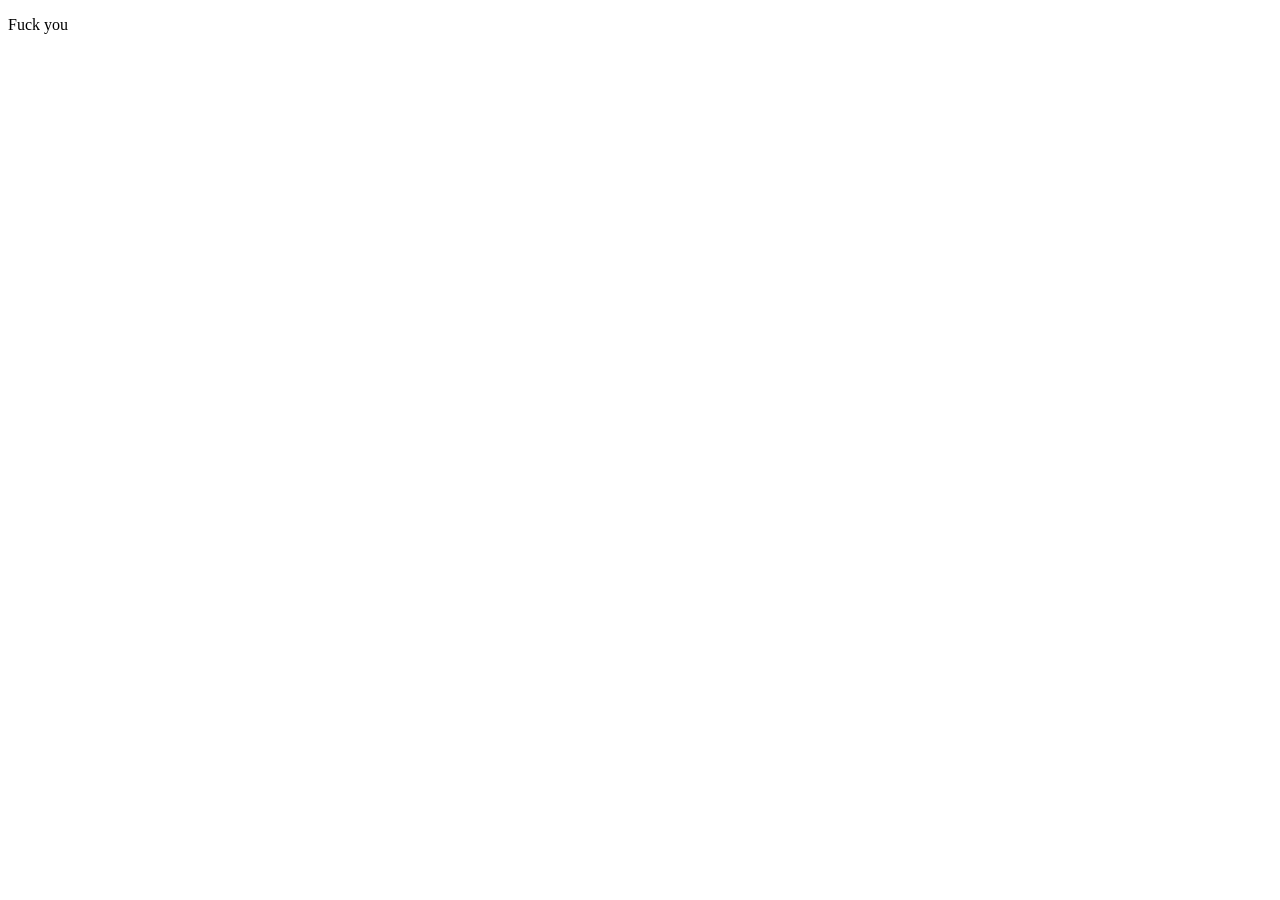
==== about.html @ 266de82f "foun out howto hyperlink lol" ====
<!DOCTYPE html>
<html lang="en">
<head>
    <meta charset="UTF-8">
    <meta name="viewport" content="width=device-width, initial-scale=1.0">
    <title>About Us</title>
</head>
<body>
    <p>Fuck you</p> 
</body>
</html>
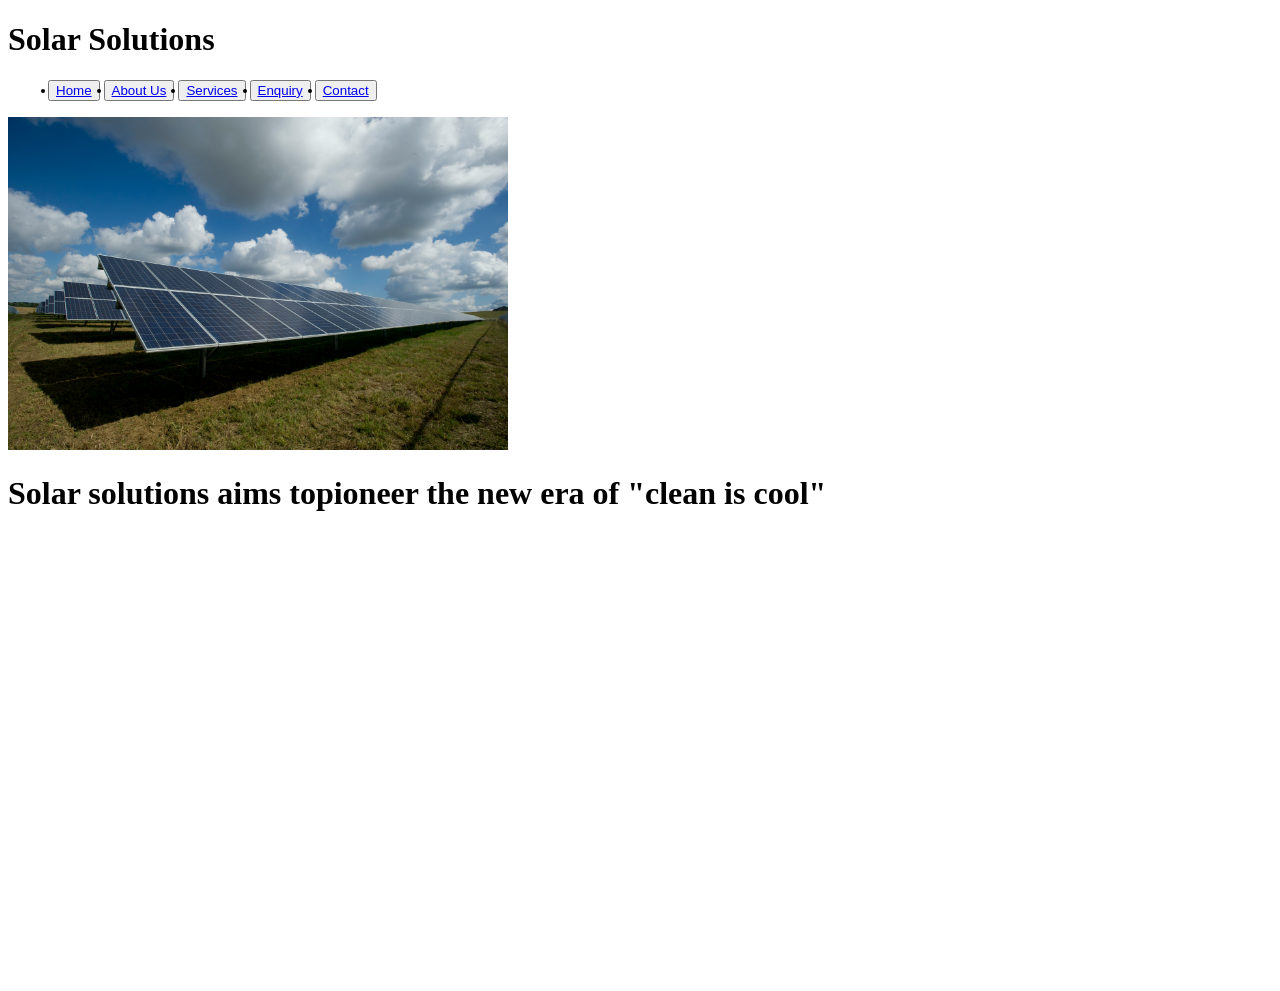
==== commit 69614cbd: "replacng lost data" ====
--- a/about.html
+++ b/about.html
@@ -6,6 +6,20 @@
     <title>About Us</title>
 </head>
 <body>
-    <p>Fuck you</p> 
+      <header>
+    <div class="header">
+        <h1>Solar Solutions</h1>
+         <nav>
+            <ul>
+               <button> <li><a href="index.html"></a><a href="index.html">Home</a></li></button>
+               <button> <li><a href="about.html"></a><a href="about.html">About Us</a></li></button>
+                 <button> <li><a href="services.html"></a><a href="services.html">Services</a></li></button>
+                <button> <li><a href="enquiry.html"></a><a href="enquiry.html">Enquiry</a></li></button>
+                <button> <li><a href="contact.html"></a><a href="contact.html">Contact</a></li></button>
+            </ul>
+        </nav><img src="img/solar.jpg" alt="Logo" class="logo" width="500">
+    </div>
+        </header>
+        <h1>Solar solutions aims topioneer the new era of "clean is cool"<iframe src="https://www.google.com/maps/embed?pb=!1m18!1m12!1m3!1d3579.565335395243!2d28.16453027541538!3d-26.21081437707248!2m3!1f0!2f0!3f0!3m2!1i1024!2i768!4f13.1!3m3!1m2!1s0x1e95115ff9187f0f%3A0xa1120f70bcdefe7d!2sCheeky%20Tiger!5e0!3m2!1sen!2sza!4v1776682403850!5m2!1sen!2sza" width="600" height="450" style="border:0;" allowfullscreen="" loading="lazy" referrerpolicy="no-referrer-when-downgrade"></iframe>
 </body>
 </html>
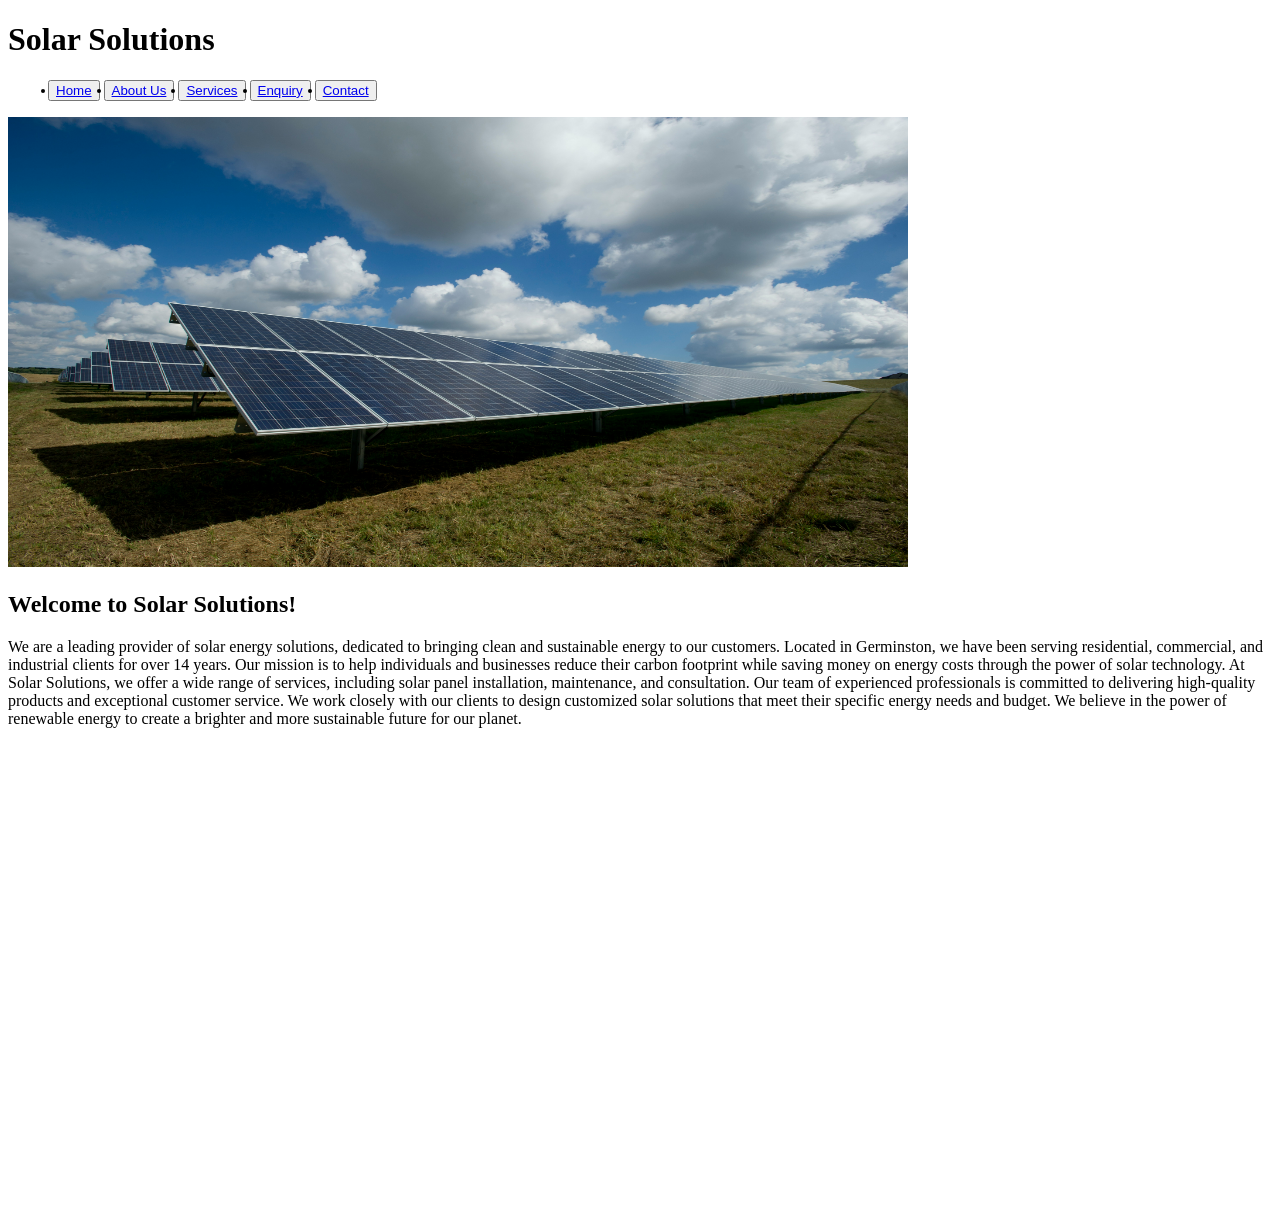
==== commit 864a93d0: "IDK" ====
--- a/about.html
+++ b/about.html
@@ -4,6 +4,7 @@
     <meta charset="UTF-8">
     <meta name="viewport" content="width=device-width, initial-scale=1.0">
     <title>About Us</title>
+    <bgcolor="#121912"> 
 </head>
 <body>
       <header>
@@ -17,9 +18,15 @@
                 <button> <li><a href="enquiry.html"></a><a href="enquiry.html">Enquiry</a></li></button>
                 <button> <li><a href="contact.html"></a><a href="contact.html">Contact</a></li></button>
             </ul>
-        </nav><img src="img/solar.jpg" alt="Logo" class="logo" width="500">
+        </nav><img src="img/solar.jpg" alt="Logo" class="logo" width="900" height="450">
     </div>
         </header>
-        <h1>Solar solutions aims topioneer the new era of "clean is cool"<iframe src="https://www.google.com/maps/embed?pb=!1m18!1m12!1m3!1d3579.565335395243!2d28.16453027541538!3d-26.21081437707248!2m3!1f0!2f0!3f0!3m2!1i1024!2i768!4f13.1!3m3!1m2!1s0x1e95115ff9187f0f%3A0xa1120f70bcdefe7d!2sCheeky%20Tiger!5e0!3m2!1sen!2sza!4v1776682403850!5m2!1sen!2sza" width="600" height="450" style="border:0;" allowfullscreen="" loading="lazy" referrerpolicy="no-referrer-when-downgrade"></iframe>
+        <p><h2>Welcome to Solar Solutions!</h2> We are a leading provider of solar energy solutions, dedicated to bringing clean and sustainable energy to our customers.
+            Located in Germinston, we have been serving residential, commercial, and industrial clients for over 14 years. Our mission is to help individuals and businesses reduce their carbon footprint while saving money on energy costs through the power of solar technology.
+            At Solar Solutions, we offer a wide range of services, including solar panel installation, maintenance, and consultation. Our team of experienced professionals is committed to delivering high-quality products and exceptional customer service. We work closely with our clients to design customized solar solutions that meet their specific energy needs and budget.
+            We believe in the power of renewable energy to create a brighter and more sustainable future for our planet.
+        </p>  
+        <iframe src="https://www.google.com/maps/embed?pb=!1m18!1m12!1m3!1d3579.565335398185!2d28.164524911784465!3d-26.210814376976813!2m3!1f0!2f0!3f0!3m2!1i1024!2i768!4f13.1!3m3!1m2!1s0x1e95115ff9187f0f%3A0xa1120f70bcdefe7d!2sCheeky%20Tiger!5e0!3m2!1sen!2sza!4v1776643107846!5m2!1sen!2sza" width="900" height="450" style="border:0;" allowfullscreen="" loading="lazy" referrerpolicy="no-referrer-when-downgrade"></iframe>
+        
 </body>
 </html>
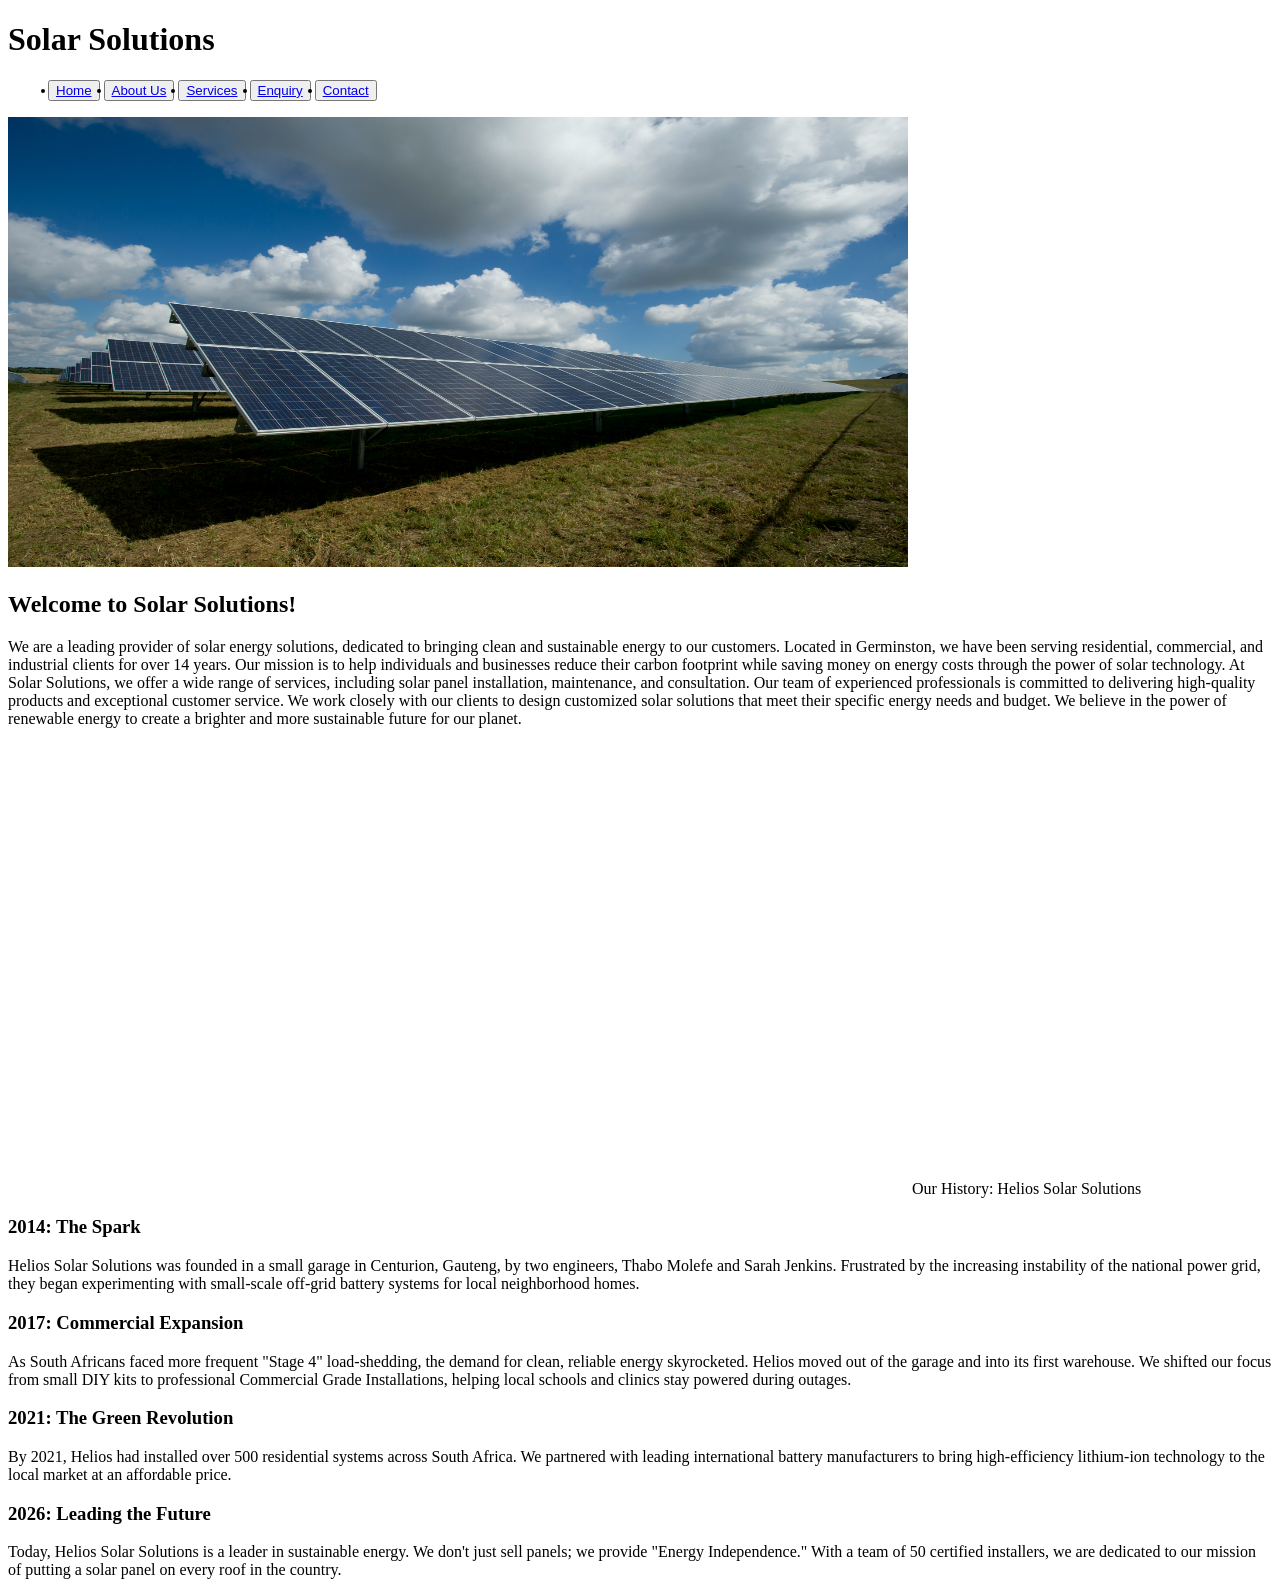
==== commit 87aa4d91: "forgot to save but added more info" ====
--- a/about.html
+++ b/about.html
@@ -27,6 +27,17 @@
             We believe in the power of renewable energy to create a brighter and more sustainable future for our planet.
         </p>  
         <iframe src="https://www.google.com/maps/embed?pb=!1m18!1m12!1m3!1d3579.565335398185!2d28.164524911784465!3d-26.210814376976813!2m3!1f0!2f0!3f0!3m2!1i1024!2i768!4f13.1!3m3!1m2!1s0x1e95115ff9187f0f%3A0xa1120f70bcdefe7d!2sCheeky%20Tiger!5e0!3m2!1sen!2sza!4v1776643107846!5m2!1sen!2sza" width="900" height="450" style="border:0;" allowfullscreen="" loading="lazy" referrerpolicy="no-referrer-when-downgrade"></iframe>
-        
+        Our History: Helios Solar Solutions
+<h3>2014: The Spark</h3>
+<p>Helios Solar Solutions was founded in a small garage in Centurion, Gauteng, by two engineers, Thabo Molefe and Sarah Jenkins. Frustrated by the increasing instability of the national power grid, they began experimenting with small-scale off-grid battery systems for local neighborhood homes.<p>
+
+<h3>2017: Commercial Expansion</h3>
+<p>As South Africans faced more frequent "Stage 4" load-shedding, the demand for clean, reliable energy skyrocketed. Helios moved out of the garage and into its first warehouse. We shifted our focus from small DIY kits to professional Commercial Grade Installations, helping local schools and clinics stay powered during outages.</p>
+
+<h3>2021: The Green Revolution</h3>
+<p>By 2021, Helios had installed over 500 residential systems across South Africa. We partnered with leading international battery manufacturers to bring high-efficiency lithium-ion technology to the local market at an affordable price.</p>
+
+<h3>2026: Leading the Future</h3>
+<p>Today, Helios Solar Solutions is a leader in sustainable energy. We don't just sell panels; we provide "Energy Independence." With a team of 50 certified installers, we are dedicated to our mission of putting a solar panel on every roof in the country.</p>
 </body>
 </html>
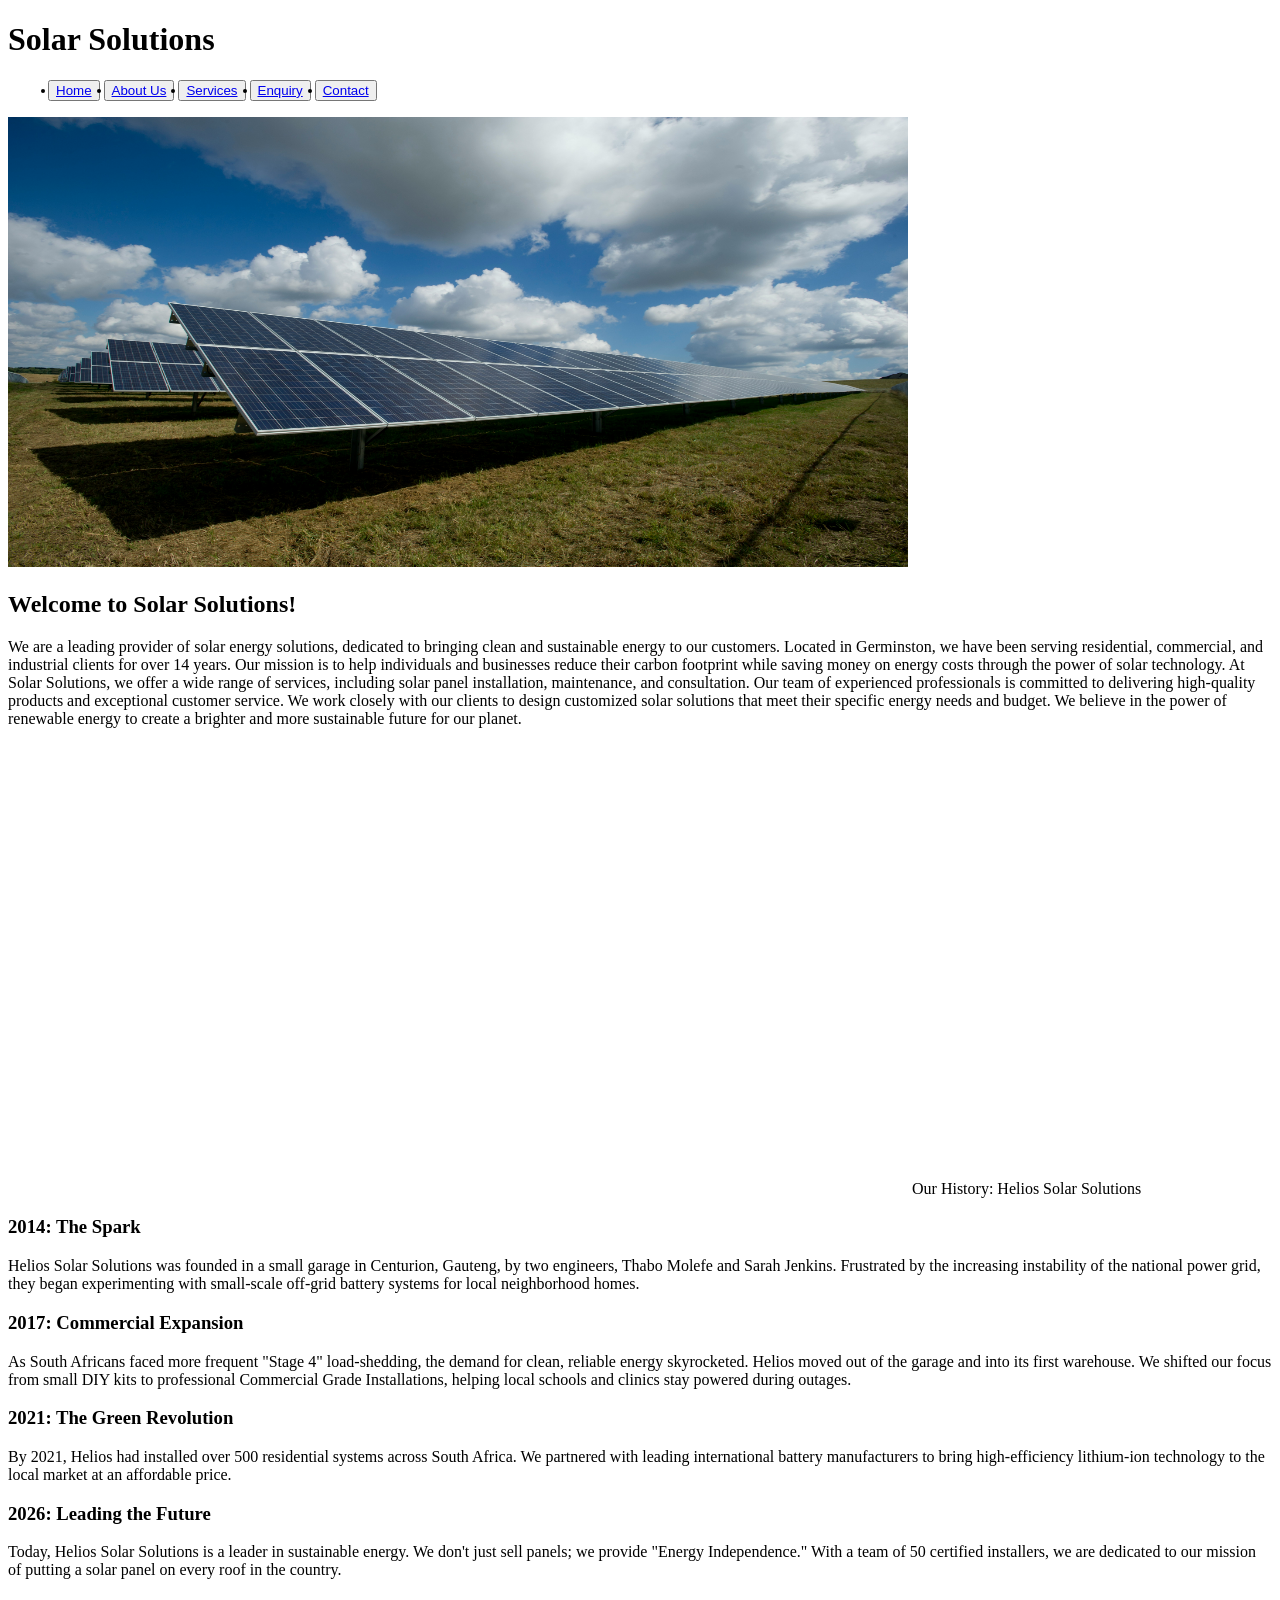
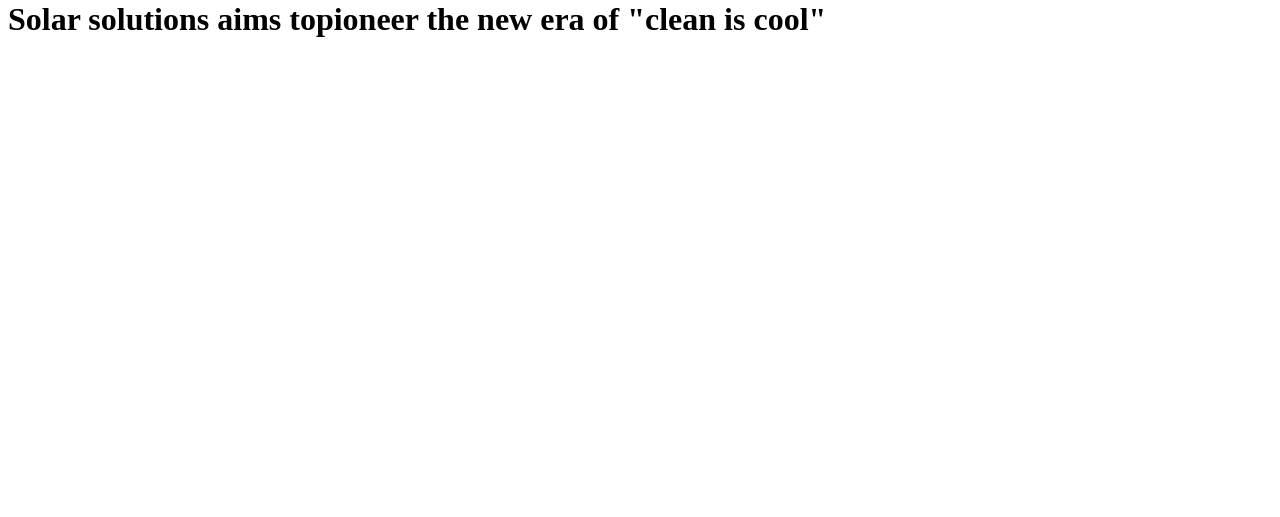
==== commit 86a46167: "Merge branch 'main' of https://github.com/epicgamerboyyy-cmd/wede-5020-poe" ====
--- a/about.html
+++ b/about.html
@@ -39,5 +39,6 @@
 
 <h3>2026: Leading the Future</h3>
 <p>Today, Helios Solar Solutions is a leader in sustainable energy. We don't just sell panels; we provide "Energy Independence." With a team of 50 certified installers, we are dedicated to our mission of putting a solar panel on every roof in the country.</p>
-</body>
+        <h1>Solar solutions aims topioneer the new era of "clean is cool"<iframe src="https://www.google.com/maps/embed?pb=!1m18!1m12!1m3!1d3579.565335395243!2d28.16453027541538!3d-26.21081437707248!2m3!1f0!2f0!3f0!3m2!1i1024!2i768!4f13.1!3m3!1m2!1s0x1e95115ff9187f0f%3A0xa1120f70bcdefe7d!2sCheeky%20Tiger!5e0!3m2!1sen!2sza!4v1776682403850!5m2!1sen!2sza" width="600" height="450" style="border:0;" allowfullscreen="" loading="lazy" referrerpolicy="no-referrer-when-downgrade"></iframe>
+        </body>
 </html>
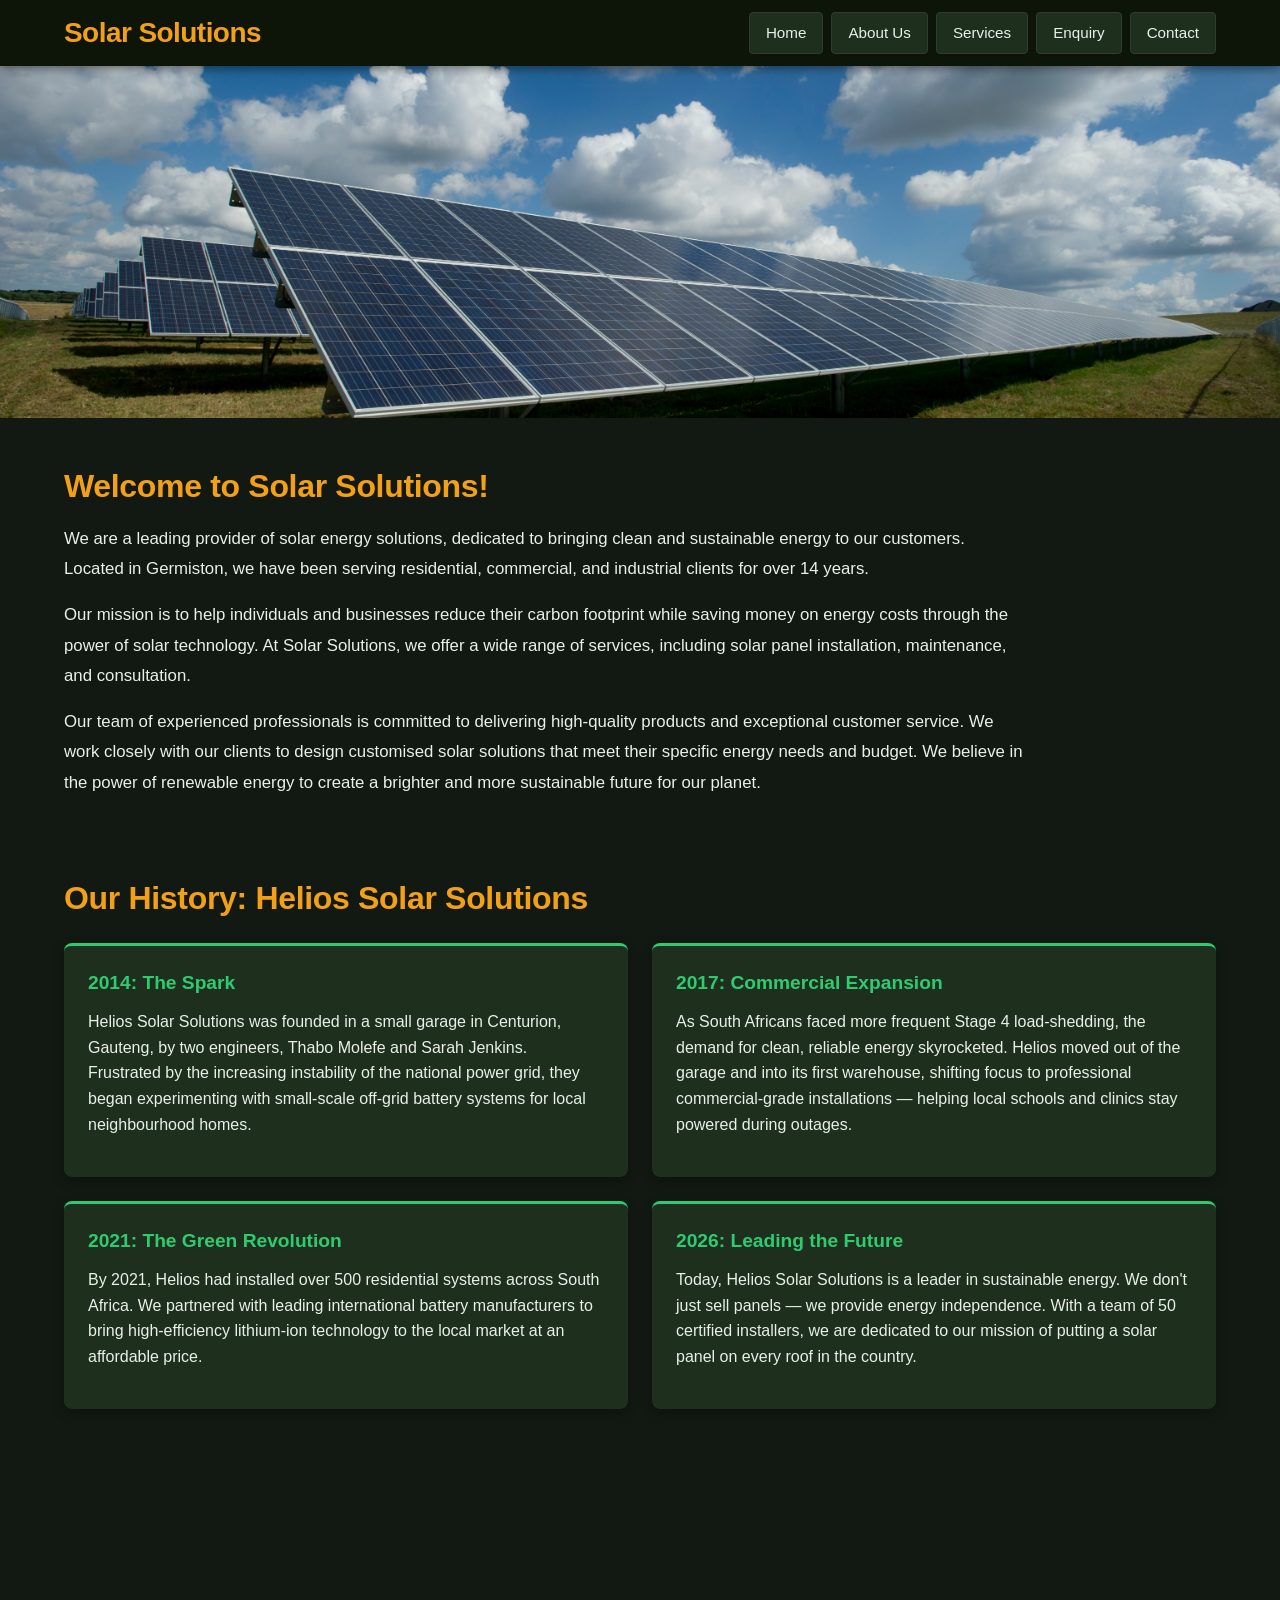
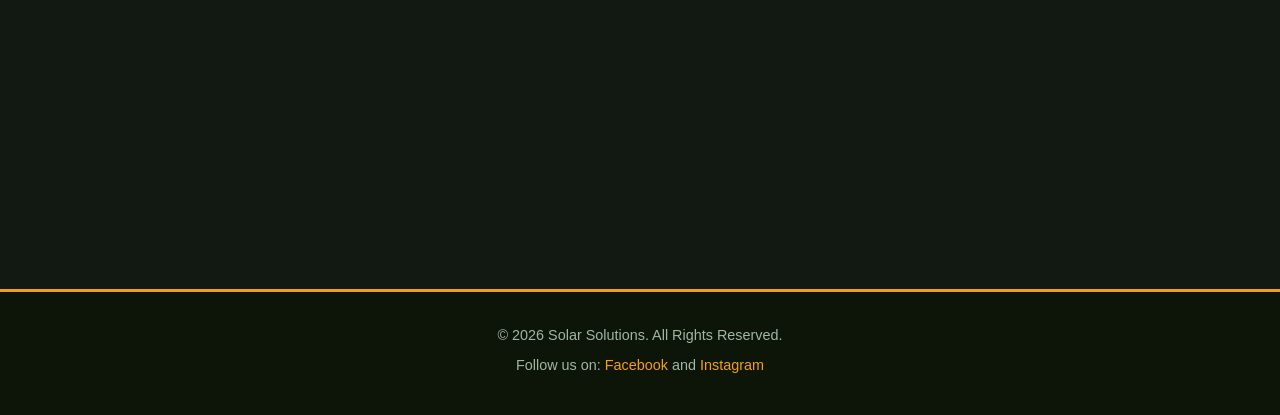
==== commit bdd1a6f5: "Part 2: add CSS styling, responsive design, and fix HTML - Add css/styles.css with reset, typography" ====
--- a/about.html
+++ b/about.html
@@ -3,42 +3,77 @@
 <head>
     <meta charset="UTF-8">
     <meta name="viewport" content="width=device-width, initial-scale=1.0">
-    <title>About Us</title>
-    <bgcolor="#121912"> 
+    <title>About Us | Solar Solutions</title>
+    <link rel="stylesheet" href="css/styles.css">
 </head>
 <body>
-      <header>
-    <div class="header">
-        <h1>Solar Solutions</h1>
-         <nav>
-            <ul>
-               <button> <li><a href="index.html"></a><a href="index.html">Home</a></li></button>
-               <button> <li><a href="about.html"></a><a href="about.html">About Us</a></li></button>
-                 <button> <li><a href="services.html"></a><a href="services.html">Services</a></li></button>
-                <button> <li><a href="enquiry.html"></a><a href="enquiry.html">Enquiry</a></li></button>
-                <button> <li><a href="contact.html"></a><a href="contact.html">Contact</a></li></button>
-            </ul>
-        </nav><img src="img/solar.jpg" alt="Logo" class="logo" width="900" height="450">
+    <header>
+        <div class="header">
+            <h1>Solar Solutions</h1>
+            <nav>
+                <ul>
+                    <li><a href="index.html">Home</a></li>
+                    <li><a href="about.html">About Us</a></li>
+                    <li><a href="services.html">Services</a></li>
+                    <li><a href="enquiry.html">Enquiry</a></li>
+                    <li><a href="contact.html">Contact</a></li>
+                </ul>
+            </nav>
+        </div>
+    </header>
+
+    <div class="hero-banner-container">
+        <img
+            src="img/solar.jpg"
+            srcset="img/solar.jpg 800w"
+            sizes="(max-width: 480px) 100vw, (max-width: 768px) 100vw, (max-width: 1024px) 100vw, 1200px"
+            alt="Solar panels on a rooftop at sunset">
     </div>
-        </header>
-        <p><h2>Welcome to Solar Solutions!</h2> We are a leading provider of solar energy solutions, dedicated to bringing clean and sustainable energy to our customers.
-            Located in Germinston, we have been serving residential, commercial, and industrial clients for over 14 years. Our mission is to help individuals and businesses reduce their carbon footprint while saving money on energy costs through the power of solar technology.
-            At Solar Solutions, we offer a wide range of services, including solar panel installation, maintenance, and consultation. Our team of experienced professionals is committed to delivering high-quality products and exceptional customer service. We work closely with our clients to design customized solar solutions that meet their specific energy needs and budget.
-            We believe in the power of renewable energy to create a brighter and more sustainable future for our planet.
-        </p>  
-        <iframe src="https://www.google.com/maps/embed?pb=!1m18!1m12!1m3!1d3579.565335398185!2d28.164524911784465!3d-26.210814376976813!2m3!1f0!2f0!3f0!3m2!1i1024!2i768!4f13.1!3m3!1m2!1s0x1e95115ff9187f0f%3A0xa1120f70bcdefe7d!2sCheeky%20Tiger!5e0!3m2!1sen!2sza!4v1776643107846!5m2!1sen!2sza" width="900" height="450" style="border:0;" allowfullscreen="" loading="lazy" referrerpolicy="no-referrer-when-downgrade"></iframe>
-        Our History: Helios Solar Solutions
-<h3>2014: The Spark</h3>
-<p>Helios Solar Solutions was founded in a small garage in Centurion, Gauteng, by two engineers, Thabo Molefe and Sarah Jenkins. Frustrated by the increasing instability of the national power grid, they began experimenting with small-scale off-grid battery systems for local neighborhood homes.<p>
 
-<h3>2017: Commercial Expansion</h3>
-<p>As South Africans faced more frequent "Stage 4" load-shedding, the demand for clean, reliable energy skyrocketed. Helios moved out of the garage and into its first warehouse. We shifted our focus from small DIY kits to professional Commercial Grade Installations, helping local schools and clinics stay powered during outages.</p>
+    <main>
+        <section class="about-content">
+            <h2>Welcome to Solar Solutions!</h2>
+            <p>We are a leading provider of solar energy solutions, dedicated to bringing clean and sustainable energy to our customers. Located in Germiston, we have been serving residential, commercial, and industrial clients for over 14 years.</p>
+            <p>Our mission is to help individuals and businesses reduce their carbon footprint while saving money on energy costs through the power of solar technology. At Solar Solutions, we offer a wide range of services, including solar panel installation, maintenance, and consultation.</p>
+            <p>Our team of experienced professionals is committed to delivering high-quality products and exceptional customer service. We work closely with our clients to design customised solar solutions that meet their specific energy needs and budget. We believe in the power of renewable energy to create a brighter and more sustainable future for our planet.</p>
+        </section>
 
-<h3>2021: The Green Revolution</h3>
-<p>By 2021, Helios had installed over 500 residential systems across South Africa. We partnered with leading international battery manufacturers to bring high-efficiency lithium-ion technology to the local market at an affordable price.</p>
+        <section class="history">
+            <h2>Our History: Helios Solar Solutions</h2>
+            <div class="history-grid">
+                <div class="history-item">
+                    <h3>2014: The Spark</h3>
+                    <p>Helios Solar Solutions was founded in a small garage in Centurion, Gauteng, by two engineers, Thabo Molefe and Sarah Jenkins. Frustrated by the increasing instability of the national power grid, they began experimenting with small-scale off-grid battery systems for local neighbourhood homes.</p>
+                </div>
+                <div class="history-item">
+                    <h3>2017: Commercial Expansion</h3>
+                    <p>As South Africans faced more frequent Stage 4 load-shedding, the demand for clean, reliable energy skyrocketed. Helios moved out of the garage and into its first warehouse, shifting focus to professional commercial-grade installations — helping local schools and clinics stay powered during outages.</p>
+                </div>
+                <div class="history-item">
+                    <h3>2021: The Green Revolution</h3>
+                    <p>By 2021, Helios had installed over 500 residential systems across South Africa. We partnered with leading international battery manufacturers to bring high-efficiency lithium-ion technology to the local market at an affordable price.</p>
+                </div>
+                <div class="history-item">
+                    <h3>2026: Leading the Future</h3>
+                    <p>Today, Helios Solar Solutions is a leader in sustainable energy. We don't just sell panels — we provide energy independence. With a team of 50 certified installers, we are dedicated to our mission of putting a solar panel on every roof in the country.</p>
+                </div>
+            </div>
+        </section>
 
-<h3>2026: Leading the Future</h3>
-<p>Today, Helios Solar Solutions is a leader in sustainable energy. We don't just sell panels; we provide "Energy Independence." With a team of 50 certified installers, we are dedicated to our mission of putting a solar panel on every roof in the country.</p>
-        <h1>Solar solutions aims topioneer the new era of "clean is cool"<iframe src="https://www.google.com/maps/embed?pb=!1m18!1m12!1m3!1d3579.565335395243!2d28.16453027541538!3d-26.21081437707248!2m3!1f0!2f0!3f0!3m2!1i1024!2i768!4f13.1!3m3!1m2!1s0x1e95115ff9187f0f%3A0xa1120f70bcdefe7d!2sCheeky%20Tiger!5e0!3m2!1sen!2sza!4v1776682403850!5m2!1sen!2sza" width="600" height="450" style="border:0;" allowfullscreen="" loading="lazy" referrerpolicy="no-referrer-when-downgrade"></iframe>
-        </body>
-</html>+        <div class="map-container">
+            <iframe
+                src="https://www.google.com/maps/embed?pb=!1m18!1m12!1m3!1d3579.565335398185!2d28.164524911784465!3d-26.210814376976813!2m3!1f0!2f0!3f0!3m2!1i1024!2i768!4f13.1!3m3!1m2!1s0x1e95115ff9187f0f%3A0xa1120f70bcdefe7d!2sCheeky%20Tiger!5e0!3m2!1sen!2sza!4v1776643107846!5m2!1sen!2sza"
+                allowfullscreen=""
+                loading="lazy"
+                referrerpolicy="no-referrer-when-downgrade"
+                title="Solar Solutions location map">
+            </iframe>
+        </div>
+    </main>
+
+    <footer>
+        <p>&copy; 2026 Solar Solutions. All Rights Reserved.</p>
+        <p>Follow us on: <a href="https://facebook.com">Facebook</a> and <a href="https://instagram.com">Instagram</a></p>
+    </footer>
+</body>
+</html>
--- a/css/styles.css
+++ b/css/styles.css
@@ -0,0 +1,586 @@
+/* ===== CSS RESET ===== */
+*, *::before, *::after {
+    box-sizing: border-box;
+    margin: 0;
+    padding: 0;
+}
+
+/* ===== CUSTOM PROPERTIES ===== */
+:root {
+    --primary: #f4a015;
+    --primary-dark: #c47d0a;
+    --accent: #2ecc71;
+    --bg-dark: #121912;
+    --bg-darker: #0d1408;
+    --bg-card: #1e2f1e;
+    --text-light: #e8f0e8;
+    --text-muted: #a0b8a0;
+    --border-color: #2e3e2e;
+}
+
+/* ===== BASE STYLES ===== */
+html {
+    font-size: 16px;
+    scroll-behavior: smooth;
+}
+
+body {
+    font-family: 'Segoe UI', Tahoma, Geneva, Verdana, sans-serif;
+    font-size: 1rem;
+    line-height: 1.6;
+    color: var(--text-light);
+    background-color: var(--bg-dark);
+    display: flex;
+    flex-direction: column;
+    min-height: 100vh;
+}
+
+/* ===== TYPOGRAPHY ===== */
+h1 {
+    font-size: 2.5rem;
+    font-weight: 700;
+    line-height: 1.2;
+    letter-spacing: -0.02em;
+    color: var(--primary);
+}
+
+h2 {
+    font-size: 2rem;
+    font-weight: 600;
+    line-height: 1.3;
+    letter-spacing: -0.01em;
+    color: var(--primary);
+    margin-bottom: 1rem;
+}
+
+h3 {
+    font-size: 1.5rem;
+    font-weight: 600;
+    line-height: 1.4;
+    letter-spacing: 0;
+    color: var(--accent);
+    margin-bottom: 0.75rem;
+    margin-top: 1.5rem;
+}
+
+p {
+    margin-bottom: 1rem;
+    color: var(--text-light);
+}
+
+a {
+    color: var(--primary);
+    text-decoration: none;
+    transition: color 0.3s ease;
+}
+
+a:hover {
+    color: var(--accent);
+}
+
+ul {
+    list-style: none;
+}
+
+main {
+    flex: 1;
+}
+
+/* ===== HEADER ===== */
+header {
+    background-color: var(--bg-darker);
+    box-shadow: 0 2px 10px rgba(0, 0, 0, 0.5);
+    position: sticky;
+    top: 0;
+    z-index: 100;
+}
+
+.header {
+    display: flex;
+    align-items: center;
+    justify-content: space-between;
+    max-width: 75rem;
+    margin: 0 auto;
+    padding: 0.75rem 1.5rem;
+    flex-wrap: wrap;
+    gap: 0.75rem;
+}
+
+.header h1 {
+    font-size: 1.75rem;
+    white-space: nowrap;
+}
+
+/* ===== NAVIGATION ===== */
+nav ul {
+    display: flex;
+    gap: 0.5rem;
+    flex-wrap: wrap;
+}
+
+nav ul li a {
+    display: block;
+    padding: 0.5rem 1rem;
+    border-radius: 0.25rem;
+    font-weight: 500;
+    font-size: 0.95rem;
+    color: var(--text-light);
+    background-color: var(--bg-card);
+    border: 1px solid var(--border-color);
+    transition: background-color 0.3s ease, border-color 0.3s ease, color 0.3s ease;
+}
+
+nav ul li a:hover {
+    background-color: var(--primary);
+    color: var(--bg-darker);
+    border-color: var(--primary);
+}
+
+nav ul li a:active {
+    background-color: var(--primary-dark);
+    color: var(--bg-darker);
+}
+
+nav ul li a:focus {
+    outline: 2px solid var(--accent);
+    outline-offset: 2px;
+}
+
+/* ===== HERO BANNER IMAGE ===== */
+.hero-banner-container {
+    width: 100%;
+    max-height: 22rem;
+    overflow: hidden;
+}
+
+.hero-banner-container img {
+    width: 100%;
+    height: 22rem;
+    object-fit: cover;
+    object-position: center;
+    display: block;
+}
+
+/* ===== HERO SECTION ===== */
+.hero {
+    background: linear-gradient(135deg, var(--bg-darker) 0%, var(--bg-card) 100%);
+    padding: 5rem 1.5rem;
+    text-align: center;
+    border-bottom: 3px solid var(--primary);
+}
+
+.hero h2 {
+    font-size: 2.5rem;
+    margin-bottom: 1rem;
+}
+
+.hero p {
+    font-size: 1.2rem;
+    color: var(--text-muted);
+    margin-bottom: 2rem;
+    max-width: 50rem;
+    margin-left: auto;
+    margin-right: auto;
+}
+
+/* ===== CTA BUTTON ===== */
+.cta-button {
+    display: inline-block;
+    padding: 0.875rem 2rem;
+    background-color: var(--primary);
+    color: var(--bg-darker);
+    font-size: 1rem;
+    font-weight: 700;
+    border-radius: 0.25rem;
+    border: 2px solid var(--primary);
+    cursor: pointer;
+    transition: background-color 0.3s ease, color 0.3s ease, transform 0.2s ease;
+    text-transform: uppercase;
+    letter-spacing: 0.05em;
+}
+
+.cta-button:hover {
+    background-color: transparent;
+    color: var(--primary);
+    transform: translateY(-2px);
+}
+
+.cta-button:active {
+    transform: translateY(0);
+}
+
+.cta-button:focus {
+    outline: 2px solid var(--accent);
+    outline-offset: 3px;
+}
+
+/* ===== INTRO SECTION ===== */
+.intro {
+    max-width: 75rem;
+    margin: 0 auto;
+    padding: 3rem 1.5rem;
+}
+
+/* ===== SERVICES SECTION ===== */
+.services {
+    max-width: 75rem;
+    margin: 0 auto;
+    padding: 3rem 1.5rem;
+}
+
+.services h2 {
+    margin-bottom: 2rem;
+}
+
+.services-grid {
+    display: grid;
+    grid-template-columns: repeat(2, 1fr);
+    gap: 1.5rem;
+}
+
+.service-card {
+    background-color: var(--bg-card);
+    border-left: 4px solid var(--primary);
+    border-radius: 0.5rem;
+    padding: 1.5rem;
+    box-shadow: 0 4px 12px rgba(0, 0, 0, 0.3);
+    transition: transform 0.2s ease, box-shadow 0.2s ease;
+}
+
+.service-card:hover {
+    transform: translateY(-4px);
+    box-shadow: 0 8px 20px rgba(0, 0, 0, 0.45);
+}
+
+.service-card strong {
+    display: block;
+    font-size: 1.1rem;
+    color: var(--primary);
+    margin-bottom: 0.5rem;
+}
+
+/* ===== ABOUT CONTENT ===== */
+.about-content {
+    max-width: 75rem;
+    margin: 0 auto;
+    padding: 3rem 1.5rem;
+}
+
+.about-content p {
+    font-size: 1.05rem;
+    line-height: 1.8;
+    max-width: 60rem;
+}
+
+/* ===== HISTORY SECTION ===== */
+.history {
+    max-width: 75rem;
+    margin: 0 auto;
+    padding: 1rem 1.5rem 3rem;
+}
+
+.history > h2 {
+    margin-bottom: 1.5rem;
+}
+
+.history-grid {
+    display: grid;
+    grid-template-columns: repeat(2, 1fr);
+    gap: 1.5rem;
+}
+
+.history-item {
+    background-color: var(--bg-card);
+    border-radius: 0.5rem;
+    padding: 1.5rem;
+    border-top: 3px solid var(--accent);
+    box-shadow: 0 4px 12px rgba(0, 0, 0, 0.3);
+}
+
+.history-item h3 {
+    margin-top: 0;
+    font-size: 1.2rem;
+}
+
+/* ===== MAP CONTAINER ===== */
+.map-container {
+    width: 100%;
+    max-width: 75rem;
+    margin: 0 auto 2rem;
+    padding: 0 1.5rem;
+}
+
+.map-container iframe {
+    width: 100%;
+    height: 25rem;
+    border: 0;
+    border-radius: 0.5rem;
+    display: block;
+}
+
+/* ===== CONTACT INFO ===== */
+.contact-info {
+    max-width: 75rem;
+    margin: 0 auto;
+    padding: 3rem 1.5rem 1.5rem;
+}
+
+.contact-details {
+    display: grid;
+    grid-template-columns: repeat(2, 1fr);
+    gap: 1.5rem;
+    margin-top: 1.5rem;
+}
+
+.contact-card {
+    background-color: var(--bg-card);
+    border-radius: 0.5rem;
+    padding: 1.5rem;
+    border-left: 4px solid var(--accent);
+    box-shadow: 0 4px 12px rgba(0, 0, 0, 0.3);
+}
+
+.contact-card p {
+    margin-bottom: 0;
+    font-size: 1.05rem;
+}
+
+/* ===== ENQUIRY FORM ===== */
+.form-container {
+    max-width: 42rem;
+    margin: 0 auto;
+    padding: 3rem 1.5rem;
+}
+
+.form-container h2 {
+    margin-bottom: 1.5rem;
+}
+
+form {
+    display: flex;
+    flex-direction: column;
+    gap: 0.5rem;
+}
+
+label {
+    font-weight: 600;
+    color: var(--text-muted);
+    font-size: 0.875rem;
+    text-transform: uppercase;
+    letter-spacing: 0.05em;
+    margin-top: 0.75rem;
+}
+
+input,
+select,
+textarea {
+    width: 100%;
+    padding: 0.75rem 1rem;
+    background-color: var(--bg-card);
+    border: 1px solid var(--border-color);
+    border-radius: 0.25rem;
+    color: var(--text-light);
+    font-size: 1rem;
+    font-family: inherit;
+    transition: border-color 0.3s ease, box-shadow 0.3s ease;
+}
+
+input:focus,
+select:focus,
+textarea:focus {
+    outline: none;
+    border-color: var(--primary);
+    box-shadow: 0 0 0 3px rgba(244, 160, 21, 0.2);
+}
+
+select option {
+    background-color: var(--bg-card);
+}
+
+textarea {
+    resize: vertical;
+    min-height: 8rem;
+}
+
+form .cta-button {
+    margin-top: 1rem;
+    width: 100%;
+    text-align: center;
+}
+
+/* ===== FOOTER ===== */
+footer {
+    background-color: var(--bg-darker);
+    border-top: 3px solid var(--primary);
+    padding: 2rem 1.5rem;
+    text-align: center;
+    margin-top: auto;
+}
+
+footer p {
+    color: var(--text-muted);
+    font-size: 0.9rem;
+    margin-bottom: 0.4rem;
+}
+
+footer a {
+    color: var(--primary);
+}
+
+footer a:hover {
+    color: var(--accent);
+}
+
+/* ===================================================================
+   RESPONSIVE DESIGN — MEDIA QUERIES
+   Breakpoints: desktop (>1024px) | tablet (768–1024px) | mobile (<768px)
+=================================================================== */
+
+/* ===== TABLET (768px – 1024px) ===== */
+@media (max-width: 1024px) {
+    .header {
+        padding: 0.75rem 1rem;
+    }
+
+    .header h1 {
+        font-size: 1.5rem;
+    }
+
+    h1 { font-size: 2rem; }
+    h2 { font-size: 1.75rem; }
+
+    .hero {
+        padding: 3.5rem 1rem;
+    }
+
+    .hero h2 {
+        font-size: 2rem;
+    }
+
+    .services-grid {
+        grid-template-columns: repeat(2, 1fr);
+    }
+
+    .history-grid {
+        grid-template-columns: repeat(2, 1fr);
+    }
+
+    .contact-details {
+        grid-template-columns: 1fr;
+    }
+
+    .hero-banner-container {
+        max-height: 18rem;
+    }
+
+    .hero-banner-container img {
+        height: 18rem;
+    }
+}
+
+/* ===== MOBILE (<768px) ===== */
+@media (max-width: 768px) {
+    html {
+        font-size: 15px;
+    }
+
+    .header {
+        flex-direction: column;
+        align-items: flex-start;
+        gap: 0.5rem;
+    }
+
+    .header h1 {
+        font-size: 1.4rem;
+    }
+
+    nav ul {
+        gap: 0.35rem;
+    }
+
+    nav ul li a {
+        padding: 0.4rem 0.75rem;
+        font-size: 0.875rem;
+    }
+
+    h1 { font-size: 1.75rem; }
+    h2 { font-size: 1.5rem; }
+    h3 { font-size: 1.2rem; }
+
+    .hero {
+        padding: 2.5rem 1rem;
+    }
+
+    .hero h2 {
+        font-size: 1.6rem;
+    }
+
+    .hero p {
+        font-size: 1rem;
+    }
+
+    .services-grid {
+        grid-template-columns: 1fr;
+    }
+
+    .history-grid {
+        grid-template-columns: 1fr;
+    }
+
+    .contact-details {
+        grid-template-columns: 1fr;
+    }
+
+    .map-container iframe {
+        height: 18rem;
+    }
+
+    .form-container {
+        padding: 2rem 1rem;
+    }
+
+    .hero-banner-container {
+        max-height: 14rem;
+    }
+
+    .hero-banner-container img {
+        height: 14rem;
+    }
+}
+
+/* ===== SMALL MOBILE (<480px) ===== */
+@media (max-width: 480px) {
+    html {
+        font-size: 14px;
+    }
+
+    nav ul {
+        flex-direction: column;
+        width: 100%;
+    }
+
+    nav ul li a {
+        text-align: center;
+    }
+
+    .hero {
+        padding: 2rem 0.75rem;
+    }
+
+    .cta-button {
+        width: 100%;
+        text-align: center;
+    }
+
+    .map-container iframe {
+        height: 14rem;
+    }
+
+    .hero-banner-container {
+        max-height: 10rem;
+    }
+
+    .hero-banner-container img {
+        height: 10rem;
+    }
+}
